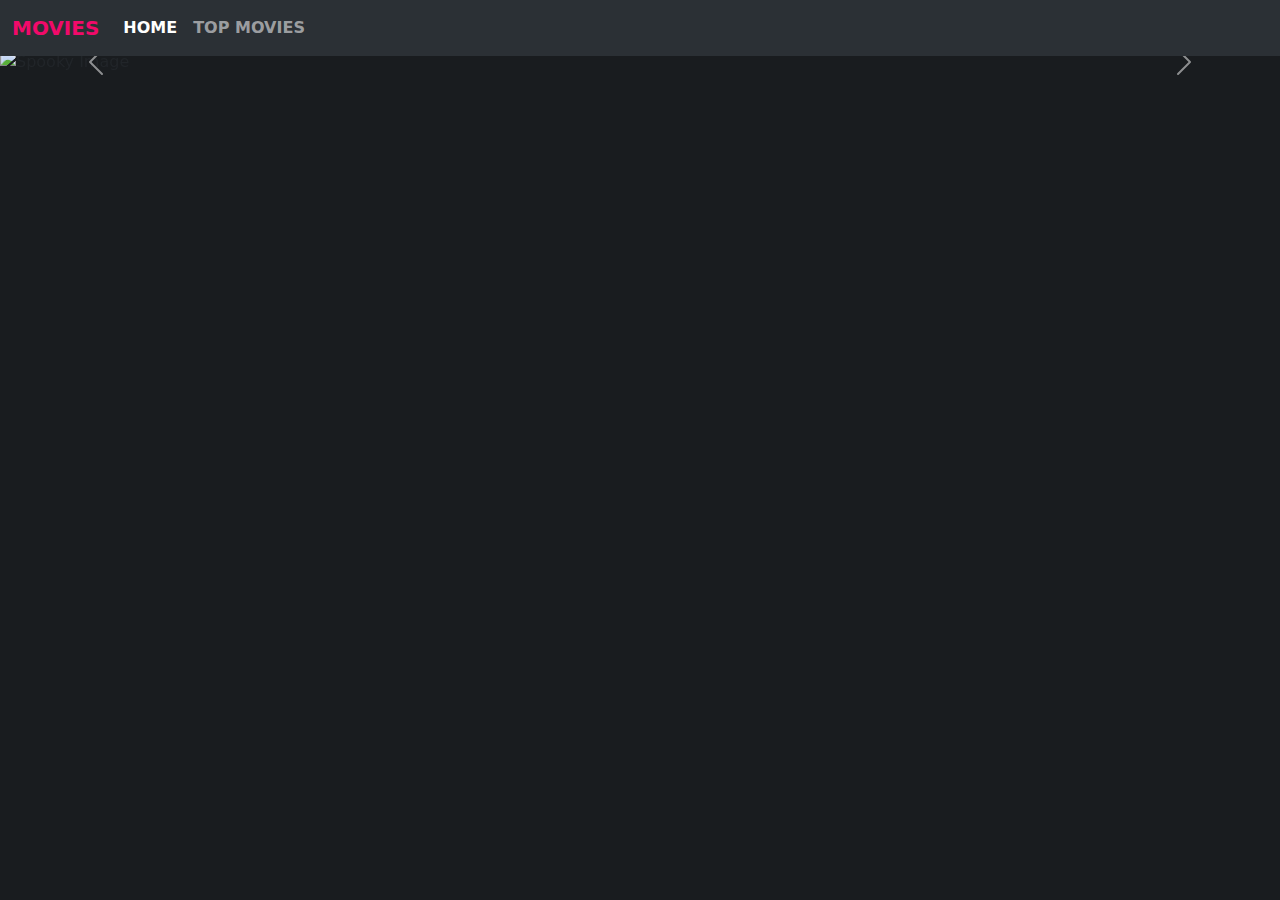
==== index.html @ 4d390f0b "initial commit of project movies" ====
<!DOCTYPE html>
<html lang="en">
  <head>
    <meta charset="UTF-8" />
    <meta name="viewport" content="width=device-width, initial-scale=1.0" />
    <title>Movies</title>
    <link
      href="https://cdn.jsdelivr.net/npm/bootstrap@5.3.3/dist/css/bootstrap.min.css"
      rel="stylesheet"
      integrity="sha384-QWTKZyjpPEjISv5WaRU9OFeRpok6YctnYmDr5pNlyT2bRjXh0JMhjY6hW+ALEwIH"
      crossorigin="anonymous"
    />
    <link rel="stylesheet" href="style.css" />
  </head>
  <body>
    <nav
      class="navbar navbar-expand-lg bg-body-tertiary fixed-top"
      data-bs-theme="dark"
    >
      <div class="container-fluid">
        <a class="navbar-brand" href="#">Movies</a>
        <button
          class="navbar-toggler"
          type="button"
          data-bs-toggle="collapse"
          data-bs-target="#navbarText"
          aria-controls="navbarText"
          aria-expanded="false"
          aria-label="Toggle navigation"
        >
          <span class="navbar-toggler-icon"></span>
        </button>
        <div class="collapse navbar-collapse" id="navbarText">
          <ul class="navbar-nav me-auto mb-2 mb-lg-0">
            <li class="nav-item">
              <a class="nav-link active" aria-current="page" href="index.html"
                >Home</a
              >
            </li>
            <li class="nav-item">
              <a class="nav-link" href="top-movies.html">Top Movies</a>
            </li>
          </ul>
        </div>
      </div>
    </nav>
    <div id="carouselExampleCaptions" class="carousel slide">
      <div class="carousel-indicators">
        <button
          type="button"
          data-bs-target="#carouselExampleCaptions"
          data-bs-slide-to="0"
          class="active"
          aria-current="true"
          aria-label="Slide 1"
        ></button>
        <button
          type="button"
          data-bs-target="#carouselExampleCaptions"
          data-bs-slide-to="1"
          aria-label="Slide 2"
        ></button>
        <button
          type="button"
          data-bs-target="#carouselExampleCaptions"
          data-bs-slide-to="2"
          aria-label="Slide 3"
        ></button>
        <button
          type="button"
          data-bs-target="#carouselExampleCaptions"
          data-bs-slide-to="3"
          aria-label="Slide 4"
        ></button>
        <button
          type="button"
          data-bs-target="#carouselExampleCaptions"
          data-bs-slide-to="4"
          aria-label="Slide 5"
        ></button>
      </div>
      <div class="carousel-inner">
        <div class="carousel-item active">
          <img
            src="/project-movies/assets/first-edited.jpg"
            class="d-block w-100"
            alt="Spooky Image"
          />
          <div class="carousel-caption d-none d-md-block">
            <h3>The Spooky Season is Here!</h3>
            <p>
              It's that time of year when the eerie takes center stage. Ready
              for some spine-tingling horror? From jump scares to slow-burn
              suspense, here’s a list of top Halloween movies for your
              watchlist!
            </p>
          </div>
        </div>
        <div class="carousel-item" id="second-item">
          <img
            src="/project-movies/assets/crow.jpg"
            class="d-block w-100"
            alt="The Crow Image"
          />
          <div class="carousel-caption d-none d-md-block">
            <h4>The Crow</h4>
            <p>
              Soulmates Eric and Shelly are brutally murdered when the demons of
              her dark past catch up with them. <span class="dots">...</span
              ><span class="more">
                Given the chance to save his true love by sacrificing himself,
                Eric sets out to seek merciless revenge on their killers,
                traversing the worlds of the living and the dead to put the
                wrong things right.
              </span>
            </p>
            <button
              class="btn tinted-background readMoreBtn"
              onclick="readButton('second-item')"
            >
              Read more
            </button>
          </div>
        </div>
        <div class="carousel-item" id="first-item">
          <img
            src="/project-movies/assets/beetlejuice-edited.jpg"
            class="d-block w-100"
            alt="Beetlejuice Beetlejuice Image"
          />
          <div class="carousel-caption d-none d-md-block">
            <h4>Beetlejuice Beetlejuice</h4>
            <p>
              After a family tragedy, three generations of the Deetz family
              return home to Winter River. Still haunted by Betelgeuse,
              <span class="dots">...</span
              ><span class="more">
                Lydia's life is turned upside down when her teenage daughter,
                Astrid, accidentally opens the portal to the Afterlife.
              </span>
            </p>
            <button
              class="btn tinted-background readMoreBtn"
              onclick="readButton('first-item')"
            >
              Read more
            </button>
          </div>
        </div>
        <div class="carousel-item">
          <img
            src="/project-movies/assets/plat.jpg"
            class="d-block w-100"
            alt="Platform 2 Image"
          />
          <div class="carousel-caption d-none d-md-block">
            <h4>Platform 2</h4>
            <p>
              After a mysterious leader imposes his law in a brutal system of
              vertical cells, a new arrival battles against a dubious food
              distribution method.
            </p>
          </div>
        </div>
        <div class="carousel-item">
          <img
            src="/project-movies/assets/azrael-new.jpg"
            class="d-block w-100"
            alt="The Bad Guys Image"
          />
          <div class="carousel-caption d-none d-md-block">
            <h4>Azrael</h4>
            <p>
              In a world where no one speaks: A devout female hunts down a young
              woman who has escaped her imprisonment.
            </p>
          </div>
        </div>
      </div>
      <button
        class="carousel-control-prev"
        type="button"
        data-bs-target="#carouselExampleCaptions"
        data-bs-slide="prev"
      >
        <span class="carousel-control-prev-icon" aria-hidden="true"></span>
        <span class="visually-hidden">Previous</span>
      </button>
      <button
        class="carousel-control-next"
        type="button"
        data-bs-target="#carouselExampleCaptions"
        data-bs-slide="next"
      >
        <span class="carousel-control-next-icon" aria-hidden="true"></span>
        <span class="visually-hidden">Next</span>
      </button>
    </div>
    <script src="data.js"></script>
    <script
      src="https://cdn.jsdelivr.net/npm/@popperjs/core@2.11.8/dist/umd/popper.min.js"
      integrity="sha384-I7E8VVD/ismYTF4hNIPjVp/Zjvgyol6VFvRkX/vR+Vc4jQkC+hVqc2pM8ODewa9r"
      crossorigin="anonymous"
    ></script>
    <script
      src="https://cdn.jsdelivr.net/npm/bootstrap@5.3.3/dist/js/bootstrap.min.js"
      integrity="sha384-0pUGZvbkm6XF6gxjEnlmuGrJXVbNuzT9qBBavbLwCsOGabYfZo0T0to5eqruptLy"
      crossorigin="anonymous"
    ></script>
    <script src="main.js"></script>
  </body>
</html>
---- style.css ----
/* body {
  background-color: whitesmoke;
} */

body {
  background-color: rgb(25, 28, 31);
}

h1 {
  text-align: center;
  margin-top: 1.5rem;
  font-weight: bold;
  text-transform: uppercase;
  font-size: 70px;
}

h3 {
  text-transform: uppercase;
  font-weight: bold;
  font-stretch: expanded;
}

.navbar a {
  text-transform: uppercase;
  font-weight: bold;
  font-stretch: expanded;
}

.navbar-brand {
  color: rgb(241, 10, 106);
}

h4 {
  text-transform: uppercase;
  font-weight: bold;
}

.movies-container {
  display: flex;
  justify-content: center;
}

.row {
  display: flex;
  justify-content: center;
  margin: 1rem;
}

.card {
  border-radius: 10px;
  border: none;
  /*  border: 2px solid rgba(17, 18, 18, 0.787); */
}

.card > img {
  border-top-left-radius: 10px;
  border-top-right-radius: 10px;
}

.material-symbols-outlined {
  color: rgba(10, 11, 11, 0.787);
  font-size: medium;
}

.carousel {
  margin-top: 50px;
}

.carousel-caption {
  background-color: rgba(0, 0, 0, 0.7);
  color: #fff;
  border-radius: 10px;
  font-stretch: expanded;
}

.more {
  display: none;
}

.tinted-background {
  background-color: rgba(0, 0, 0, 0.7);
  color: #fff;
}

.rating-container {
  display: flex;
  align-items: center;
}

/* .banner {
  position: relative;
  width: 100%;
  box-shadow: 2px 2px 4px black;
  margin-top: 50px;
}
 */
.top-container {
  display: flex;
  flex-direction: column;
  justify-content: center;
  align-items: center;
  & h1 {
    padding: 1rem;
  }
}

.filters-menu {
  display: flex;
  flex-direction: row;
  justify-content: center;
  align-items: center;
  flex-wrap: wrap;
  gap: 2rem;
  margin-top: 1rem;
}

.banner img {
  width: 100%;
  height: auto;
  float: left;
  clear: left;
}

.banner_text {
  width: 100%;
  padding: 20px; /* or whatever you want */
  position: absolute;
  left: 0;
  bottom: 0; /* for banners like that I like to position the text from the bottom, but it's up to you */
  z-index: 10;
  color: white;
  font-weight: bolder;
  font-stretch: expanded;
  text-transform: uppercase;
}

.sort-btn {
  width: 170px;
  display: flex;
  justify-content: space-between;
  align-items: center;
  /*   box-shadow: 2px 2px 4px rgba(154, 157, 158, 0.706); */
  font-size: small;
}

.form-select {
  display: flex;
  align-items: center;
  justify-content: space-between;
  font-size: small;
}

.expanded-uppercase {
  font-stretch: expanded;
  text-transform: uppercase;
}

.movie-search {
  font-stretch: expanded;
  font-size: small;
  width: 100%;
}

.dropdown-item:hover {
  cursor: pointer;
}

.dropdown-item:active {
  background-color: rgb(241, 10, 106);
}

.readMoreBtn {
  color: rgb(241, 10, 106);
  font-stretch: expanded;
}

.expanded {
  font-stretch: expanded;
}

.card-title {
  font-size: medium;
  word-break: break-word;
  font-stretch: expanded;
}

.card-body {
  display: flex;
  flex-direction: column;
  align-items: start;
  justify-content: space-between;
  padding: 0.5rem;
}

.bottom-container {
  display: flex;
  flex-direction: row;
  justify-content: space-between;
  width: 100%;
}

.rating-container {
  display: flex;
  align-self: flex-start;
  margin-bottom: 0;
  font-size: small;
}

.bold {
  font-weight: bold;
}

.overview-button {
  display: flex;
  justify-self: flex-end;
  border: none;
  font-stretch: expanded;
  font-size: small;
  font-weight: bold;
  color: rgb(241, 10, 106);
  background-color: rgb(43, 48, 53);
  border-radius: 20px;
}

.custom-popover {
  --bs-popover-max-width: 200px;
  --bs-popover-header-bg: rgb(43, 48, 53);
  --bs-popover-header-color: white;
  --bs-popover-body-padding-x: 1rem;
  --bs-popover-body-padding-y: 0.5rem;
  font-stretch: expanded;
  font-size: small;
  border: 0;
  box-shadow: 2px 2px 4px rgba(154, 157, 158, 0.706);
}

.small-text {
  font-size: small;
}

.btn-dark {
  background-color: rgb(43, 48, 53);
  color: white;
}

.card-title {
  color: black;
  text-decoration: none;
}

.round-btn {
  background-color: rgb(43, 48, 53);
  color: white;
}

.page-container {
  display: flex;
  flex-direction: column;
  justify-content: center;
  align-items: center;
}

.page-button {
  background-color: rgb(43, 48, 53);
  color: white;
  margin-bottom: 20px;
}

.page-button:hover {
  background-color: rgb(66, 71, 76);
  color: white;
}

.btn[disabled] {
  background-color: rgb(241, 10, 106);
  color: white;
  border: rgb(241, 10, 106);
  opacity: 100;
}

.pagination-container {
  display: flex;
  flex-direction: row;
  gap: 0.5rem;
}

.top-details {
  display: flex;
  flex-direction: row;
  font-size: x-small;
  font-stretch: expanded;
  align-items: center;
  justify-content: center;
  width: 100%;
}

.bold {
  font-weight: bolder;
}

.movies-title {
  color: rgb(241, 10, 106);
  font-size: 65px;
  align-self: center;
  font-stretch: expanded;
  margin-top: 75px;
  margin-bottom: 10px;
  text-shadow: 1px 1px 2px rgb(241, 10, 106);
}
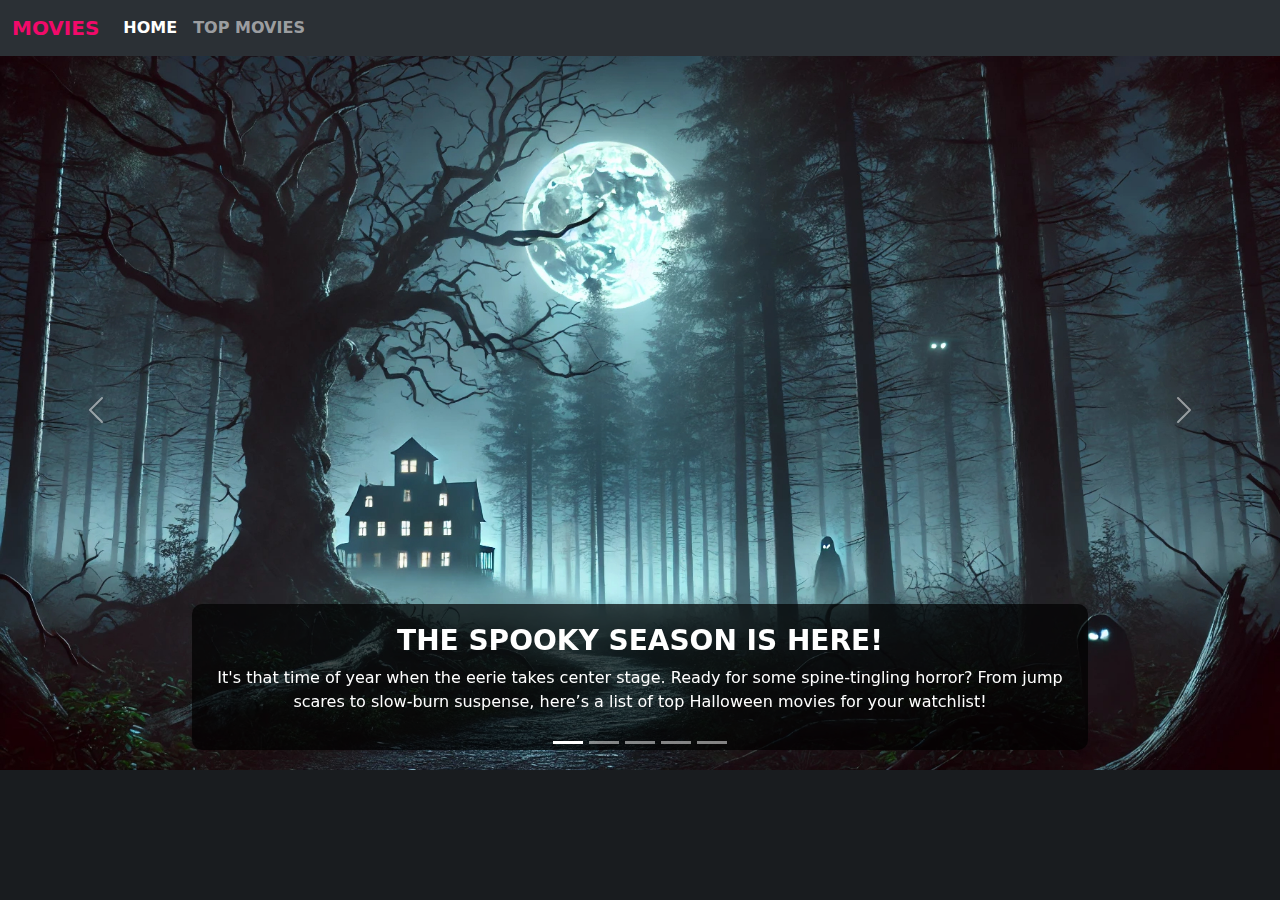
==== commit e105b31e: "Testing if images work without the prefix" ====
--- a/index.html
+++ b/index.html
@@ -82,7 +82,7 @@
       <div class="carousel-inner">
         <div class="carousel-item active">
           <img
-            src="/project-movies/assets/first-edited.jpg"
+            src="/assets/first-edited.jpg"
             class="d-block w-100"
             alt="Spooky Image"
           />
